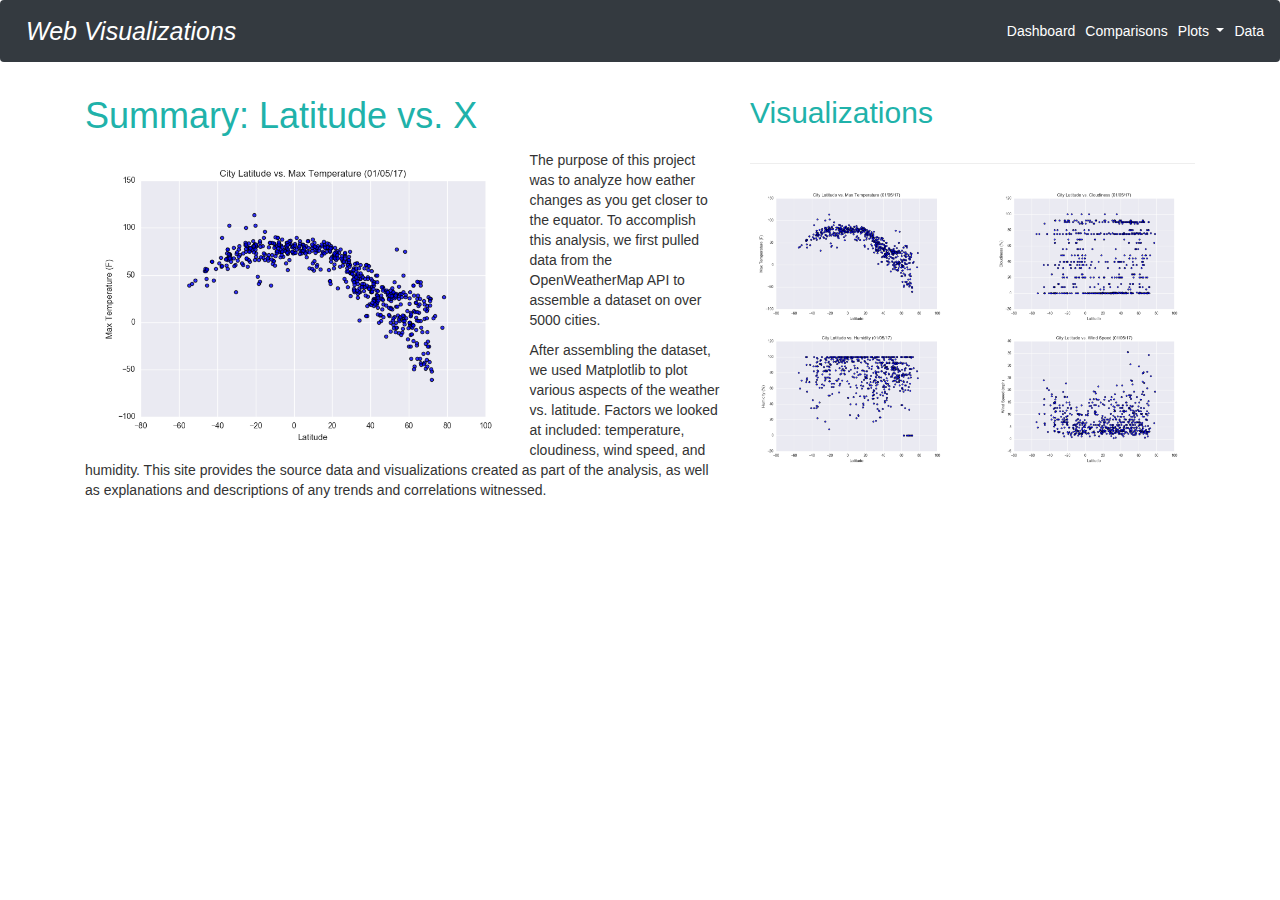
==== index.html @ ab7d8079 "add all" ====
<!DOCTYPE html>
<html lang="en">

<head>
  <meta charset="UTF-8">
  <title>Landing Page</title>
  <link rel="stylesheet" href="https://stackpath.bootstrapcdn.com/bootstrap/4.3.1/css/bootstrap.min.css" integrity="sha384-ggOyR0iXCbMQv3Xipma34MD+dH/1fQ784/j6cY/iJTQUOhcWr7x9JvoRxT2MZw1T" crossorigin="anonymous">
  <link rel="stylesheet" href="https://maxcdn.bootstrapcdn.com/bootstrap/3.4.1/css/bootstrap.min.css">
  <link rel="stylesheet" href="WebVisualizations/styles.css">

</head>


<body>
  <nav class="navbar navbar-expand-lg navbar-light bg-dark">
    <a class="navbar-brand text-white" >Web Visualizations</a>
 
    <div class="collapse navbar-collapse" id="navbarSupportedContent">
      <ul class="nav navbar-nav navbar-right">

        <li class="nav-item active">
          <a class="nav-link text-white" href="index.html">Dashboard <span class="sr-only"></a>
        </li>

        <li class="nav-item">
          <a class="nav-link text-white" href="WebVisualizations/comparisons-page.html">Comparisons</a>
        </li>

        <li class="nav-item dropdown">
          <a class="nav-link dropdown-toggle text-white" href="WebVisualizations/plots-button.html" id="navbarDropdown" role="button" data-toggle="dropdown" aria-haspopup="true" aria-expanded="false">
            Plots
          </a>
          <div class="dropdown-menu" aria-labelledby="navbarDropdown">
            <a class="dropdown-item" href="WebVisualizations/Max-temp.html">Max Temperature</a>
            <a class="dropdown-item" href="WebVisualizations/humidity.html">Humidity</a>
            <a class="dropdown-item" href="WebVisualizations/cloudiness.html">Cloudiness</a>
            <a class="dropdown-item" href="WebVisualizations/wind_speed.html">Wind Speed</a>
          </div>
        </li>

        <li class="nav-item">
          <a class="nav-link text-white" href="WebVisualizations/data-page.html">Data</a>
        </li>

      </ul>

    </div>
  </nav>



<div class = 'container'>

  <div class='row'> 
    
    <div class= 'col-sm-7'>
      <h1>Summary: Latitude vs. X </h1>
        
        <p> 
          <img src="WebVisualizations/Resources/assets/images/Fig1.png" alt="City Latitude vs. Max Temperature" style = "width: 70%; float: left">
          The purpose of this project was to analyze how eather changes as you get closer to the equator.  To accomplish this analysis, we first pulled data from the OpenWeatherMap API to assemble a dataset on over 5000 cities.
        </p>  
        <p>
          After assembling the dataset, we used Matplotlib to plot various aspects of the weather vs. latitude. Factors we looked at included: temperature, cloudiness, wind speed, and humidity. This site provides the source data and visualizations created as part of the analysis, as well as explanations and descriptions of any trends and correlations witnessed.
        </p>  

    </div>  
    


      <div class='col-sm-5'>

        <h2>Visualizations</h2>

      <hr size="1", color="grey", width='100%'>

        <div class="row">
          <div class="col-sm-6"> 
            <img src="WebVisualizations/Resources/assets/images/Fig1.png" alt="City Latitude vs. Max Temperature" style="width:100%">

            <img src="WebVisualizations/Resources/assets/images/Fig2.png" alt="City Latitude vs. Humidity (01/05/17)" style="width:100%">
          </div>
          <div class="col-sm-6"> 
            <img src="WebVisualizations/Resources/assets/images/Fig3.png" alt="City Latitude vs. cloudiness (01/05/17)" style="width:100%">

            <img src="WebVisualizations/Resources/assets/images/Fig4.png" alt="City Latitude vs. Wind Speed (01/05/17)" style="width:100%">
          </div>
        </div>

    </div> 
  </div>
</div>

    <script src="https://code.jquery.com/jquery-3.3.1.slim.min.js" integrity="sha384-q8i/X+965DzO0rT7abK41JStQIAqVgRVzpbzo5smXKp4YfRvH+8abtTE1Pi6jizo" crossorigin="anonymous"></script>
    <script src="https://cdnjs.cloudflare.com/ajax/libs/popper.js/1.14.7/umd/popper.min.js" integrity="sha384-UO2eT0CpHqdSJQ6hJty5KVphtPhzWj9WO1clHTMGa3JDZwrnQq4sF86dIHNDz0W1" crossorigin="anonymous"></script>
    <script src="https://stackpath.bootstrapcdn.com/bootstrap/4.3.1/js/bootstrap.min.js" integrity="sha384-JjSmVgyd0p3pXB1rRibZUAYoIIy6OrQ6VrjIEaFf/nJGzIxFDsf4x0xIM+B07jRM" crossorigin="anonymous"></script>


</body>


</html>
---- WebVisualizations/styles.css ----
body {
    margin: 0 0 50px 0;
    padding: 0px 0px;
}
/* 
#navbarSupportedContent {
  float: right;
} */

.navbar-brand{
  font-size: 25px;
  font-style: italic;

}

p{
  text-align: left; 
}


/* #navbar {
    list-style-type: none;
    margin: 0 0 0 0;
    padding: 0 0 0 0;
    overflow: hidden;
    background-color: #333;
  }
  */
h1{
  color: lightseagreen;
  padding: 14px 0px;
  margin: 0;
  text-align: left;
}

h2{
  color: lightseagreen;
  padding: 14px 0px;
  margin: 0px;
  text-align: left;
}

h6{
  color: lightseagreen;
  padding: 14px 0px;
  margin: 0px;
  text-align: center;
}

/* .img-cat{
  height: 150px;
  width: 150px;
}
 */

 
/* 
  li.nav-left {text-align: left;}
  li.nav-right {text-align: right;} */
/*   
  li a, .dropbtn {
    display: inline-block;
    color: white;
    text-align: center;
    padding: 14px 16px;
    text-decoration: none;
  }
  
  li a:hover, .dropdown:hover.dropbtn {
    background-color:lightseagreen;
  }
  
  li.dropdown {
    display: inline-block;
  }
  
  .dropdown-content {
    display: none;
    position: absolute;
    background-color: lightseagreen;
    min-width: 160px;
    box-shadow: 0px 8px 16px 0px rgba(0,0,0,0.2);
    z-index: 1;
  } */
  

  /* .dropdown-content a {
    color: black;
    padding: 12px 16px;
    text-decoration: none;
    display: block;
    text-align: left;
  }
   */
  /* .dropdown-content a:hover {background-color: lightseagreen;}
  
  .dropdown:hover .dropdown-content {
    display: block;
  } */

/* Three image containers (use 25% for four, and 50% for two, etc) */
/* * {
  box-sizing: border-box;
} */

/* .column {
  float: left;
  width: 25%;
  padding: 5px;
} */

/* Clearfix (clear floats) */
/* .row::after {
  content: "";
  clear: both;
  display: table;
} */

/* Responsive layout - makes the three columns stack on top of each other instead of next to each other */
/* @media screen and (max-width: 500px) {
  .column {
    width: 100%;
  }
} */

/* </style>
</head>
</html> */
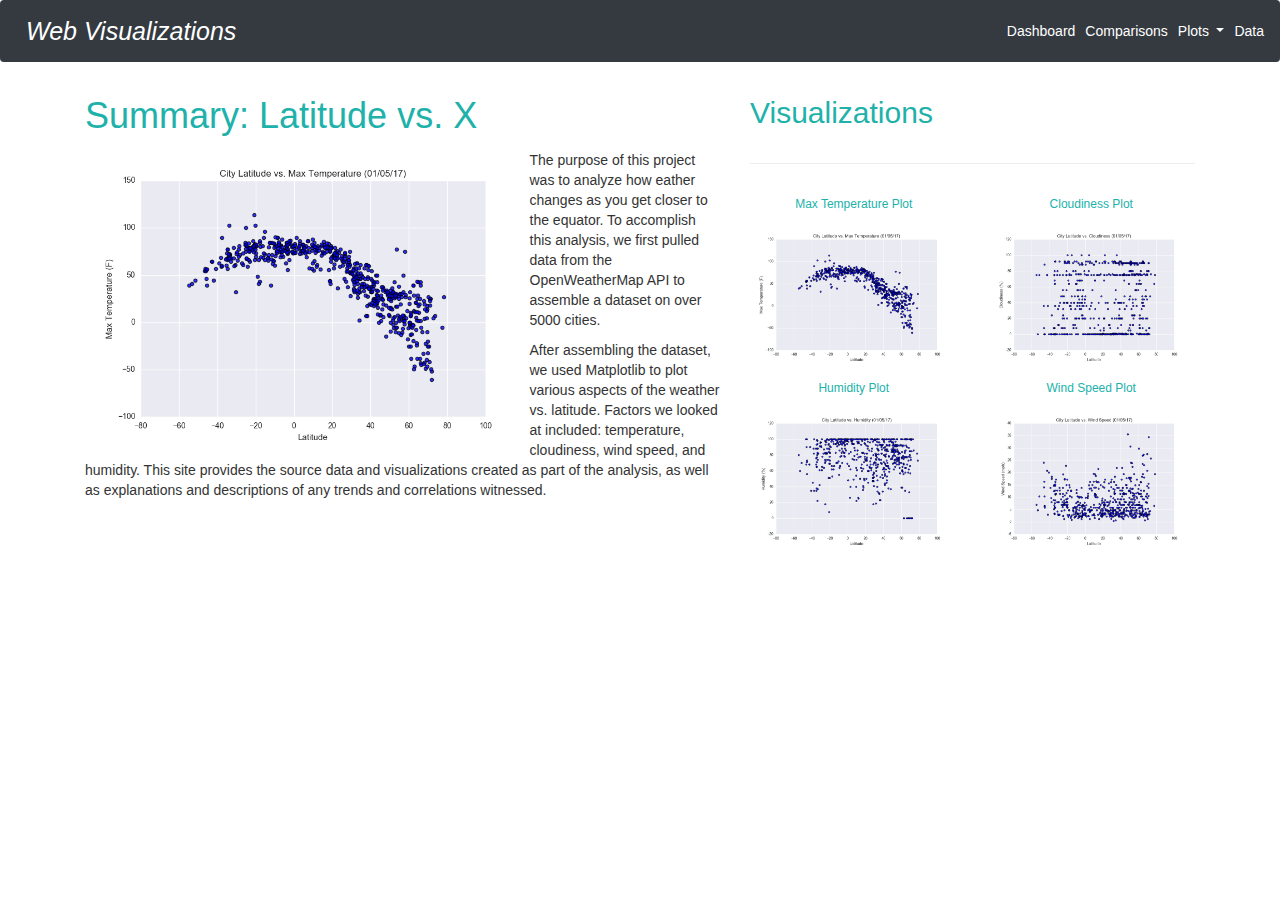
==== commit e4972ecc: "fixed link problem" ====
--- a/index.html
+++ b/index.html
@@ -14,12 +14,15 @@
 <body>
   <nav class="navbar navbar-expand-lg navbar-light bg-dark">
     <a class="navbar-brand text-white" >Web Visualizations</a>
+    <button class="navbar-toggler bg-light" type="button" data-toggle="collapse" data-target="#navbarSupportedContent" aria-controls="navbarSupportedContent" aria-expanded="false" aria-label="Toggle navigation">
+      <span class="navbar-toggler-icon"></span>
+    </button>
  
     <div class="collapse navbar-collapse" id="navbarSupportedContent">
       <ul class="nav navbar-nav navbar-right">
 
         <li class="nav-item active">
-          <a class="nav-link text-white" href="index.html">Dashboard <span class="sr-only"></a>
+          <a class="nav-link text-white" href="../Web-Challenge/index.html">Dashboard <span class="sr-only"></a>
         </li>
 
         <li class="nav-item">
@@ -74,19 +77,30 @@
 
       <hr size="1", color="grey", width='100%'>
 
-        <div class="row">
-          <div class="col-sm-6"> 
+      <div class="row">
+        <div class="col-sm-6"> 
+          <a href="WebVisualizations/Max-temp.html">
+            <h6>Max Temperature Plot</h6>
             <img src="WebVisualizations/Resources/assets/images/Fig1.png" alt="City Latitude vs. Max Temperature" style="width:100%">
+          </a>
 
+          <a href="WebVisualizations/humidity.html">
+            <h6>Humidity Plot</h6>
             <img src="WebVisualizations/Resources/assets/images/Fig2.png" alt="City Latitude vs. Humidity (01/05/17)" style="width:100%">
-          </div>
-          <div class="col-sm-6"> 
+          </a>
+        </div>
+        <div class="col-sm-6">
+          <a href="WebVisualizations/cloudiness.html">
+            <h6>Cloudiness Plot</h6> 
             <img src="WebVisualizations/Resources/assets/images/Fig3.png" alt="City Latitude vs. cloudiness (01/05/17)" style="width:100%">
-
+          </a>
+            
+          <a href="WebVisualizations/wind_speed.html">
+            <h6>Wind Speed Plot</h6> 
             <img src="WebVisualizations/Resources/assets/images/Fig4.png" alt="City Latitude vs. Wind Speed (01/05/17)" style="width:100%">
-          </div>
+          </a>  
         </div>
-
+    </div>
     </div> 
   </div>
 </div>
